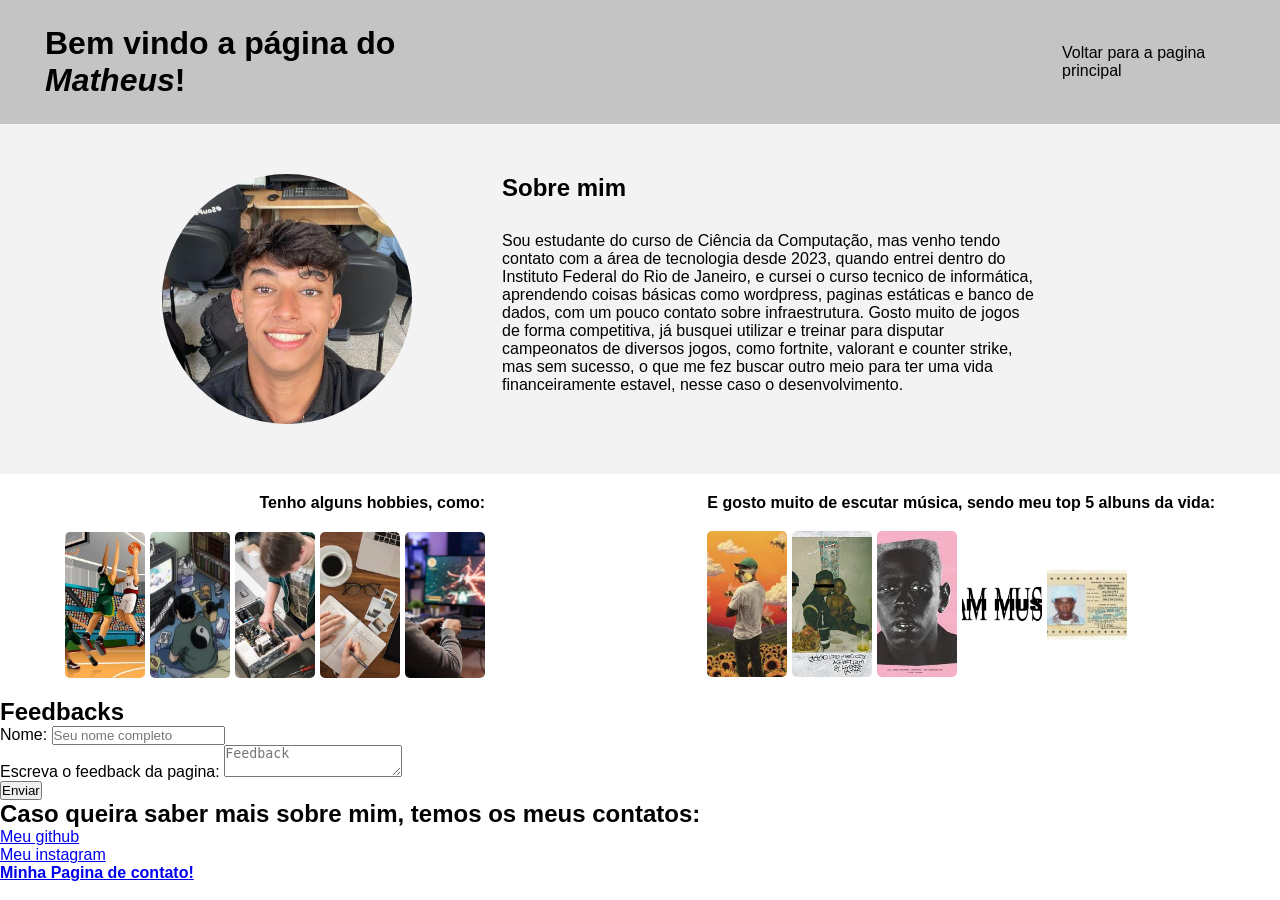
==== Perfils/matheus.html @ 42a0d911 "feat: Componentes iniciais e essenciais adicionados" ====
<html lang="pt-br">
  <head>
    <meta charset="UTF-8" />
    <meta name="viewport" content="width=device-width, initial-scale=1.0" />
    <title>Matheus</title>
    <link rel="stylesheet" href="../Styles/matheusStyle.css" />
  </head>
  <body>
    <header id="header">
      <h1>Bem vindo a página do <em>Matheus</em>!</h1>
      <a href="../index.html" class="side">Voltar para a pagina principal</a>
      <br />
    </header>
    <main id="main">
      <div>
      <section id="PerfilMatheus">
        <img
          src="Matheus Perfil.jpg"
          style="width: 250px; height: auto"
          class="FotoPerfilMatheus"
        />
      
        <br />
      <div>
        <h2>Sobre mim</h2>
        <p>
          Sou estudante do curso de Ciência da Computação, mas venho tendo
          contato com a área de tecnologia desde 2023, quando entrei dentro do
          Instituto Federal do Rio de Janeiro, e cursei o curso tecnico de
          informática, aprendendo coisas básicas como wordpress, paginas
          estáticas e banco de dados, com um pouco contato sobre infraestrutura.
          Gosto muito de jogos de forma competitiva, já busquei utilizar e
          treinar para disputar campeonatos de diversos jogos, como fortnite,
          valorant e counter strike, mas sem sucesso, o que me fez buscar outro
          meio para ter uma vida financeiramente estavel, nesse caso o
          desenvolvimento.
        </p>
      </div>
      </div>
      </section>
      <section id="caracteristicas">
        <div>
          <p class="titulo-hobbie">Tenho alguns hobbies, como:</p>
          <br />
          <ul class="hobbies">
            <li class="hobbie">
              <img src="/Perfils/imagensMatheus/basquete2.jpg" />
            </li>
            <li class="hobbie">
              <img src="/Perfils/imagensMatheus/anime.jpg" />
            </li>
            <li class="hobbie">
              <img src="/Perfils/imagensMatheus/computando.jpg" />
            </li>
            <li class="hobbie">
              <img src="/Perfils/imagensMatheus/estudar.jpg" />
            </li>
            <li class="hobbie">
              <img src="/Perfils/imagensMatheus/jogar.jpg" />
            </li>
          </ul>
        </div>
        <div>
          <p class="top-titulo">
            E gosto muito de escutar música, sendo meu top 5 albuns da vida:
          </p>
          <br />
          <ol class="albuns">
            <li class="album"><img src="/Perfils/imagensMatheus/fb.jpg"></li>
            <li class="album"><img src="/Perfils/imagensMatheus/gkmd.jpg"></li>
            <li class="album"><img src="/Perfils/imagensMatheus/igor.jpg"></li>
            <li class="album"><img src="/Perfils/imagensMatheus/music.png"></li>
            <li class="album"><img src="/Perfils/imagensMatheus/cmiygl.jpg"></li>
          </ol>
        </div>
      </section>
      <section>
        <h2>Feedbacks</h2>
        <form action="https://formspree.io/f/mwvdzbey" method="POST">
          <label for="Nome">Nome:</label>
          <input
            placeholder="Seu nome completo"
            type="text"
            name="Nome feedback"
          />
          <br />
          <label for="feedback">Escreva o feedback da pagina:</label>
          <textarea placeholder="Feedback" name="Feedback Mensagem"></textarea>
          <br />
          <button type="submit" placeholder="Enviar">Enviar</button>
        </form>
      </section>
    </main>
    <footer id="footer">
      <h2>Caso queira saber mais sobre mim, temos os meus contatos:</h2>
      <ul>
        <li>
          <a href="https://github.com/Mtcastro07" target="_blank">Meu github</a>
        </li>
        <li>
          <a href="https://www.instagram.com/_castroarchive/" target="_blank"
            >Meu instagram</a
          >
        </li>
        <li>
          <a href="../Contatos/contatoMatheus.html"
            ><strong>Minha Pagina de contato!</strong></a
          >
        </li>
      </ul>
    </footer>
  </body>
</html>
---- Styles/matheusStyle.css ----
* {
  margin: 0;
  padding: 0;
  box-sizing: border-box;
}

html,
body {
  width: 100%;
  margin: 0;
  padding: 0;
  font-family: Arial, Helvetica, sans-serif;
}

#header {
  background-color: #c4c4c4;
  display: flex;
  align-items: center;
  justify-content: space-between;
  padding: 25px 45px;
  gap: -15px;
}

#header h1 {
  max-width: 50%;
  height: auto;
}

#header a {
  text-decoration: none;
  color: black;
}

#PerfilMatheus {
  background-color: #f3f3f3;
  display: flex;
  justify-content: space-between;
  align-items: center;
  gap: 30px;
  padding: 50px 12px;
}

#PerfilMatheus p {
  max-width: 75%;
  height: auto;
  text-align: left;
  margin-right: 100px;
  padding: 30px;
}

#PerfilMatheus h2 {
  max-width: 75%;
  margin-left: 30px;
}

#PerfilMatheus img {
  border-radius: 100%;
  margin-left: 150px;
}

.side {
  padding-left: 600px;
}

#caracteristicas {
  display: flex;
  justify-content: space-between;
  padding: 20px 65px;
  gap: -20px;
}

.hobbies,
.albuns {
  grid-template-columns: repeat(5, 80px);
  display: grid;
  list-style: none;
  gap: 5px;
  margin-top: 20px;
}

.albuns {
  margin-top: 1px;
}

.hobbie li,
.album li {
  width: 100px;
  height: 150px;
  overflow: hidden;
  position: relative;
  box-sizing: border-box;
}

.hobbie img,
.album img {
  width: 100%;
  height: 100%;
  object-fit: cover;
  object-position: center center;
  aspect-ratio: 9/16;
  border-radius: 5px;
}

.titulo-hobbie {
  float: right;
  font-weight: bold;
}

.top-titulo {
  font-weight: bold;
}
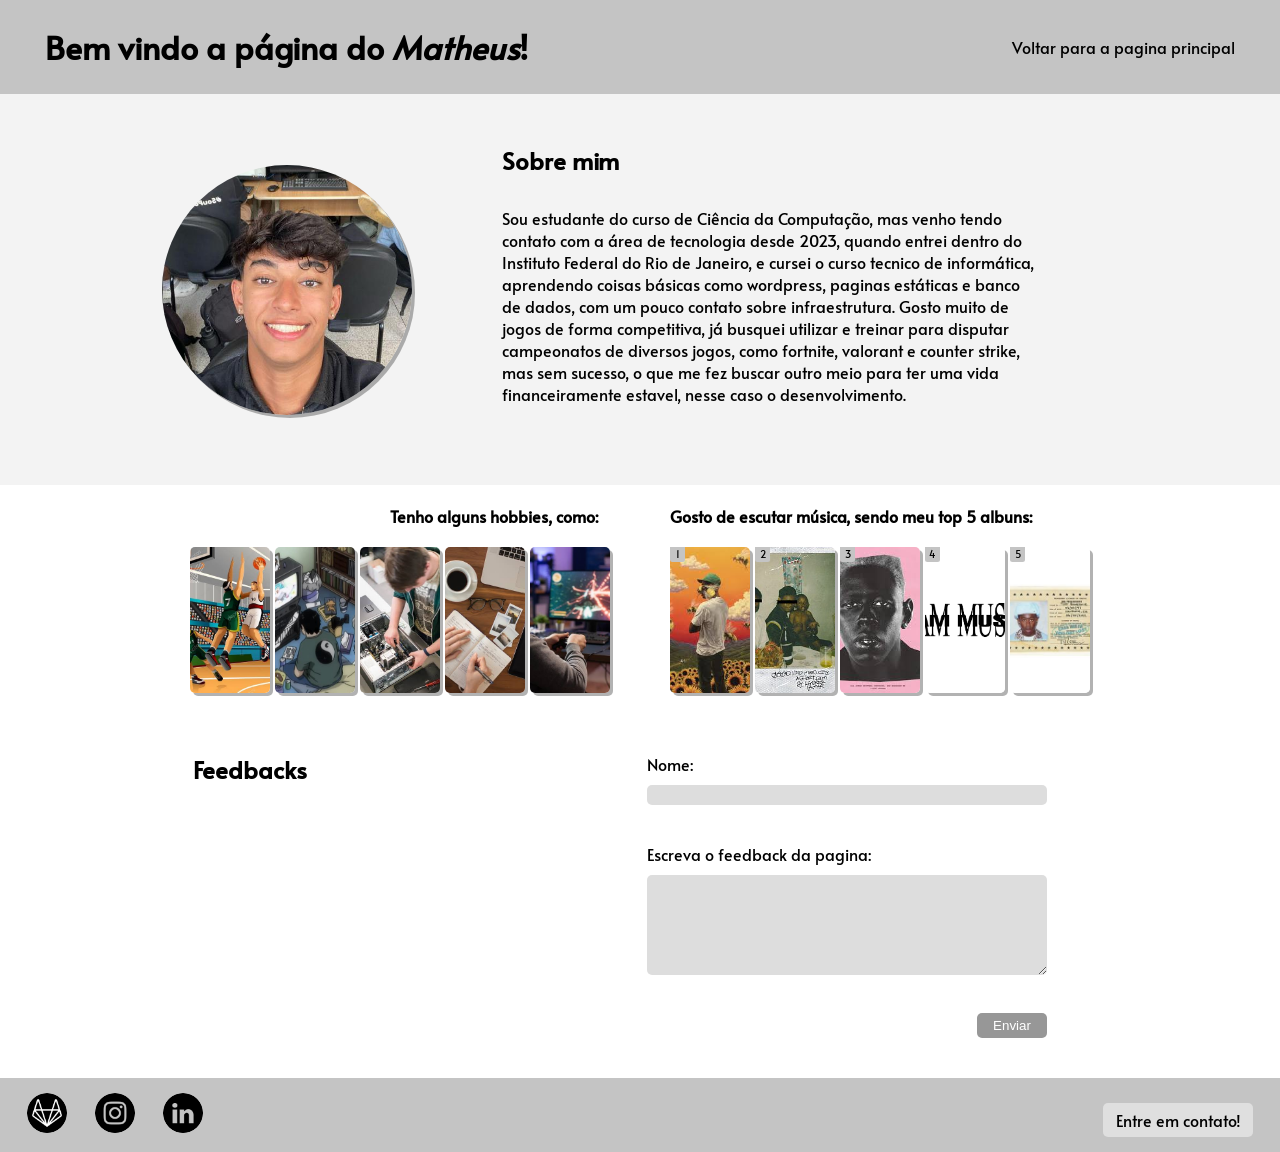
==== commit 42b9c6a9: "feat: CSS aplicado dentro da página individual." ====
--- a/Perfils/matheus.html
+++ b/Perfils/matheus.html
@@ -9,6 +9,20 @@
     <header id="header">
       <h1>Bem vindo a página do <em>Matheus</em>!</h1>
       <a href="../index.html" class="side">Voltar para a pagina principal</a>
+      <nav class="menu">
+        <div class="dropdown">
+          <button class="menu-btn">
+            <span class="abrir">☰</span>
+            <span class="fechar">✕</span>
+          </button>
+        <ul class="dropdown-content">
+          <li><a href="https://www.linkedin.com/in/matheus-garcia-533a6a218/" target="_blank">Linkedin</a></li>
+          <li><a href="https://github.com/Mtcastro07" target="_blank">Github</a></li>
+          <li><a href="https://www.instagram.com/_castroarchive/" target="_blank">Instagram</a></li>
+          <li><a href="../Contatos/contatoMatheus.html" target="_blank">Entre em contato</a></li>
+        </ul>
+        </div>
+      </nav>
       <br />
     </header>
     <main id="main">
@@ -41,7 +55,7 @@
       <section id="caracteristicas">
         <div>
           <p class="titulo-hobbie">Tenho alguns hobbies, como:</p>
-          <br />
+          
           <ul class="hobbies">
             <li class="hobbie">
               <img src="/Perfils/imagensMatheus/basquete2.jpg" />
@@ -62,52 +76,62 @@
         </div>
         <div>
           <p class="top-titulo">
-            E gosto muito de escutar música, sendo meu top 5 albuns da vida:
+            Gosto de escutar música, sendo meu top 5 albuns:
           </p>
-          <br />
+         
           <ol class="albuns">
-            <li class="album"><img src="/Perfils/imagensMatheus/fb.jpg"></li>
-            <li class="album"><img src="/Perfils/imagensMatheus/gkmd.jpg"></li>
-            <li class="album"><img src="/Perfils/imagensMatheus/igor.jpg"></li>
-            <li class="album"><img src="/Perfils/imagensMatheus/music.png"></li>
-            <li class="album"><img src="/Perfils/imagensMatheus/cmiygl.jpg"></li>
+            <li class="album"><img src="/Perfils/imagensMatheus/fb.jpg"><div class="bloco">1</div></li>
+            
+            <li class="album"><img src="/Perfils/imagensMatheus/gkmd.jpg">            <div class="bloco">2</div>
+</li>
+            <li class="album"><img src="/Perfils/imagensMatheus/igor.jpg">            <div class="bloco">3</div>
+</li>
+            <li class="album"><img src="/Perfils/imagensMatheus/music.png">            <div class="bloco">4</div>
+</li>
+            <li class="album"><img src="/Perfils/imagensMatheus/cmiygl.jpg">            <div class="bloco">5</div>
+</li>
           </ol>
         </div>
       </section>
-      <section>
+      <section class="Feedbacks">
+        <div class="textoFeedbacks">
         <h2>Feedbacks</h2>
-        <form action="https://formspree.io/f/mwvdzbey" method="POST">
+        </div>
+        <div>
+        <form action="https://formspree.io/f/mwvdzbey" method="POST"  class="formulario">
+          <div>
           <label for="Nome">Nome:</label>
+          <br>
           <input
-            placeholder="Seu nome completo"
+            
             type="text"
             name="Nome feedback"
           />
+          </div>
+          
           <br />
-          <label for="feedback">Escreva o feedback da pagina:</label>
-          <textarea placeholder="Feedback" name="Feedback Mensagem"></textarea>
+          <div><label for="feedback">Escreva o feedback da pagina:</label>
+          <br>
+          <textarea  name="Feedback Mensagem"></textarea></div>
           <br />
-          <button type="submit" placeholder="Enviar">Enviar</button>
+          <button type="submit"  class="enviar">Enviar</button>
         </form>
+        </div>
       </section>
     </main>
-    <footer id="footer">
-      <h2>Caso queira saber mais sobre mim, temos os meus contatos:</h2>
-      <ul>
-        <li>
-          <a href="https://github.com/Mtcastro07" target="_blank">Meu github</a>
+    <footer>
+      <ul class="icones">
+        <li class="icone">
+          <a href="https://github.com/Mtcastro07" target="_blank"><img src="/Perfils/imagensMatheus/Github.png"></a>
         </li>
-        <li>
-          <a href="https://www.instagram.com/_castroarchive/" target="_blank"
-            >Meu instagram</a
-          >
+        <li class="icone">
+          <a href="https://www.instagram.com/_castroarchive/" target="_blank"><img src="/Perfils/imagensMatheus/instagram.png"></a>
         </li>
-        <li>
-          <a href="../Contatos/contatoMatheus.html"
-            ><strong>Minha Pagina de contato!</strong></a
-          >
+        <li class="icone">
+          <a href="https://www.linkedin.com/in/matheus-garcia-533a6a218/" target="_blank"><img src="/Perfils/imagensMatheus/linkedin.png"></a>
         </li>
       </ul>
+      <a href="../Contatos/contatoMatheus.html" class="entrarContato" target="_blank">Entre em contato!</a>
     </footer>
   </body>
 </html>
--- a/Styles/matheusStyle.css
+++ b/Styles/matheusStyle.css
@@ -1,3 +1,5 @@
+@import url("https://fonts.googleapis.com/css2?family=Alata&display=swap");
+
 * {
   margin: 0;
   padding: 0;
@@ -9,7 +11,11 @@
   width: 100%;
   margin: 0;
   padding: 0;
-  font-family: Arial, Helvetica, sans-serif;
+  font-family: "Alata", sans-serif;
+}
+
+.menu {
+  display: none;
 }
 
 #header {
@@ -18,7 +24,6 @@
   align-items: center;
   justify-content: space-between;
   padding: 25px 45px;
-  gap: -15px;
 }
 
 #header h1 {
@@ -29,6 +34,75 @@
 #header a {
   text-decoration: none;
   color: black;
+  margin-left: auto;
+}
+
+@media (max-width: 768px) {
+  #header h1 {
+    font-size: 20px;
+  }
+  .side {
+    display: none;
+  }
+  .menu {
+    position: relative;
+    display: block;
+  }
+  .menu-btn {
+    cursor: pointer;
+    background-color: #c4c4c4;
+    color: rgb(0, 0, 0);
+    border: none;
+    font-size: 40px;
+    margin-left: 200px;
+  }
+
+  .menu-btn .fechar {
+    display: none;
+  }
+  .menu-btn:hover .abrir {
+    display: none;
+  }
+
+  .menu-btn:hover .fechar {
+    display: inline;
+  }
+
+  .fechar {
+    display: none;
+  }
+
+  .dropdown:hover .abrir {
+    display: none;
+  }
+
+  .dropdown:hover .fechar {
+    display: inline;
+  }
+
+  .dropdown {
+    position: relative;
+    display: inline-block;
+  }
+
+  .dropdown-content {
+    display: none;
+    position: absolute;
+    background-color: c4c4c4;
+    list-style: none;
+    margin: 0;
+    padding: 0;
+    margin-left: 100px;
+  }
+  .dropdown-content li a {
+    display: block;
+    padding: 10px;
+    text-decoration: none;
+    color: white;
+  }
+  .dropdown:hover .dropdown-content {
+    display: block;
+  }
 }
 
 #PerfilMatheus {
@@ -56,17 +130,31 @@
 #PerfilMatheus img {
   border-radius: 100%;
   margin-left: 150px;
-}
-
-.side {
-  padding-left: 600px;
+  box-shadow: 3px 3px 0px rgba(0, 0, 0, 0.3);
+}
+
+@media (max-width: 760px) {
+  #PerfilMatheus {
+    flex-direction: column;
+    align-items: center;
+  }
+  #PerfilMatheus img {
+    justify-content: center;
+    align-items: center;
+    margin-right: 150px;
+  }
+
+  #PerfilMatheus p {
+    max-width: 800px;
+    width: 100%;
+  }
 }
 
 #caracteristicas {
   display: flex;
-  justify-content: space-between;
+  justify-content: center;
   padding: 20px 65px;
-  gap: -20px;
+  gap: 60px;
 }
 
 .hobbies,
@@ -80,6 +168,10 @@
 
 .albuns {
   margin-top: 1px;
+}
+
+.album {
+  position: relative;
 }
 
 .hobbie li,
@@ -99,13 +191,218 @@
   object-position: center center;
   aspect-ratio: 9/16;
   border-radius: 5px;
+  box-shadow: 3px 3px 0px rgba(0, 0, 0, 0.3);
 }
 
 .titulo-hobbie {
-  float: right;
   font-weight: bold;
+  margin-left: 200px;
 }
 
 .top-titulo {
   font-weight: bold;
-}
+  margin-bottom: 20px;
+}
+
+.bloco {
+  position: absolute;
+  background-color: #c4c4c4;
+  color: black;
+  top: 0%;
+  border-radius: 0px 0px 2.5px 2.5px;
+  font-size: 10px;
+  width: 15px;
+  text-align: center;
+  justify-content: center;
+  height: 15px;
+  display: flex;
+}
+
+@media (max-width: 760px) {
+  #caracteristicas {
+    display: grid;
+    grid-template-columns: 1fr;
+    justify-content: center;
+  }
+
+  .titulo-hobbie,
+  .top-titulo {
+    margin-left: 0;
+    text-align: left;
+    font-size: 20px;
+  }
+
+  .top-titulo {
+    margin-bottom: 22px;
+  }
+
+  .albuns,
+  .hobbies {
+    display: grid;
+    grid-template-columns: repeat(1, 450px);
+    justify-content: center;
+    gap: 15px;
+  }
+  .hobbie img,
+  .album img {
+    aspect-ratio: 16/9;
+    border-radius: 5px;
+    box-shadow: 0px 0px;
+  }
+
+  .bloco {
+    position: absolute;
+    background-color: #c4c4c4;
+    color: black;
+    top: 0%;
+    margin-left: 10px;
+    border-radius: 0px 0px 3px 3px;
+    font-size: 20px;
+    width: 30px;
+    text-align: center;
+    justify-content: center;
+    height: 30px;
+    display: flex;
+  }
+}
+
+.Feedbacks {
+  display: flex;
+  justify-content: center;
+  margin-top: 40px;
+  margin-right: 40px;
+  margin-bottom: 40px;
+}
+
+.textoFeedbacks {
+  text-align: left;
+  display: flex;
+  margin-right: 120px;
+}
+
+.Feedbacks h2 {
+  padding-right: 220px;
+}
+
+.formulario {
+  display: flex;
+  flex-direction: column;
+  gap: 8px;
+}
+.enviar {
+  width: 70px;
+  height: 25px;
+  margin-left: auto;
+  background-color: #979797;
+  border-radius: 5px;
+  border: none;
+  color: white;
+  cursor: pointer;
+  transition: background-color 0.3s ease;
+}
+
+.enviar:hover {
+  background-color: #2b2b2b;
+}
+
+input {
+  width: 400px;
+  height: 20px;
+  margin-top: 10px;
+  background-color: #dddddd;
+  border: none;
+  border-radius: 5px;
+}
+textarea {
+  margin-top: 10px;
+  width: 400px;
+  height: 100px;
+  text-decoration: none;
+  background-color: #dddddd;
+  border: none;
+  border-radius: 5px;
+}
+
+@media (max-width: 768px) {
+  .Feedbacks {
+    display: grid;
+    justify-content: center;
+    margin-right: 0;
+    margin-left: 40px;
+  }
+
+  .enviar {
+    margin-right: 60px;
+  }
+  .Feedbacks input {
+    height: 23;
+  }
+  .formulario {
+    gap: 10px;
+  }
+}
+
+footer {
+  background-color: #c4c4c4;
+  justify-content: center;
+  display: flex;
+  gap: 900px;
+  padding: 15px;
+}
+
+.entrarContato {
+  margin-top: 10px;
+  align-items: center;
+  background-color: #dfdfdf;
+  text-decoration: none;
+  color: black;
+  display: flex;
+  justify-content: center;
+  width: 150px;
+  border-radius: 5px;
+  transition: background-color 0.3s ease;
+}
+
+.entrarContato:hover {
+  background-color: #a0a0a0;
+}
+
+.icones {
+  list-style: none;
+  display: grid;
+  grid-template-columns: repeat(3, 40px);
+  position: relative;
+  gap: 28px;
+}
+
+.icones a img {
+  transition: background-color 0.3s ease;
+  border-radius: 100%;
+}
+
+.icones a img:hover {
+  background-color: #363636;
+  border-radius: 100%;
+}
+
+.icones img {
+  width: 100%;
+  height: 90%;
+}
+
+@media (max-width: 768px) {
+  footer {
+    display: grid;
+    gap: 40px;
+    justify-items: center;
+    align-items: center;
+  }
+  .entrarContato {
+    order: 1;
+    width: 150px;
+    height: 40px;
+  }
+  .icones {
+    order: 2;
+  }
+}
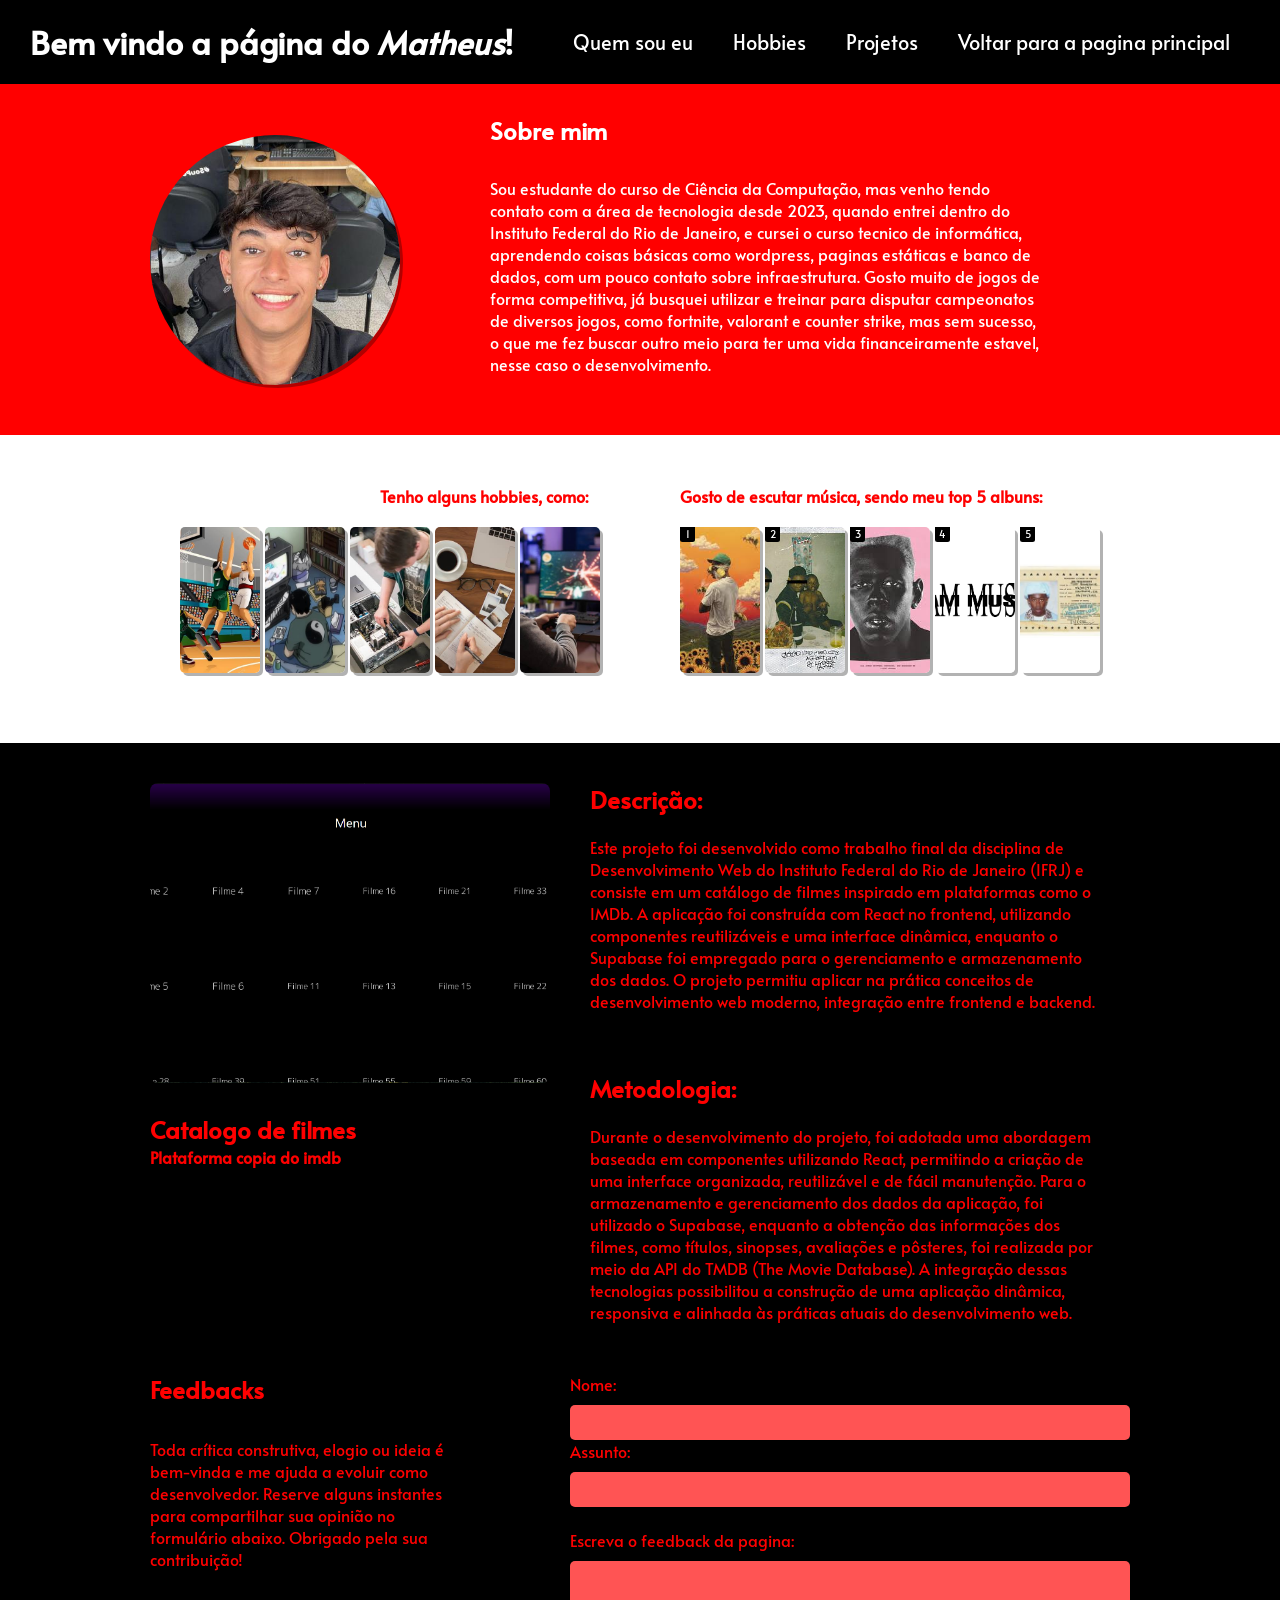
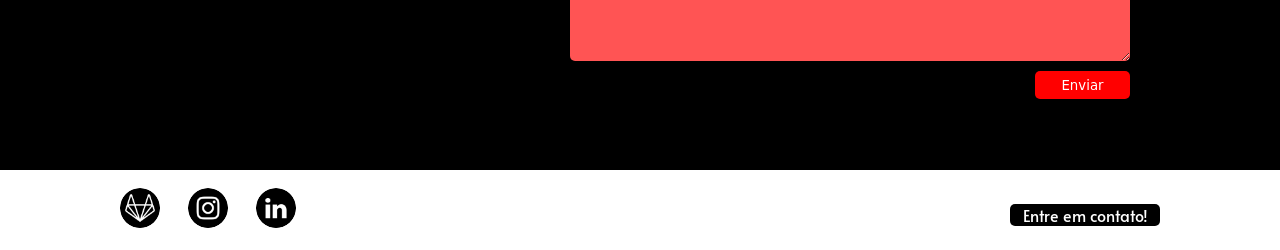
==== commit 6ce524c7: "feat: Finalizado oficialmente, com implementação de estilização, o css." ====
--- a/Perfils/matheus.html
+++ b/Perfils/matheus.html
@@ -8,7 +8,12 @@
   <body>
     <header id="header">
       <h1>Bem vindo a página do <em>Matheus</em>!</h1>
-      <a href="../index.html" class="side">Voltar para a pagina principal</a>
+      <div class="navbar">
+        <a>Quem sou eu</a>
+        <a>Hobbies</a>
+        <a href="https://github.com/Mtcastro07" target="_blank">Projetos</a>
+        <a href="../index.html" target="_blank">Voltar para a pagina principal</a>
+      </div>
       <nav class="menu">
         <div class="dropdown">
           <button class="menu-btn">
@@ -52,6 +57,8 @@
       </div>
       </div>
       </section>
+      
+
       <section id="caracteristicas">
         <div>
           <p class="titulo-hobbie">Tenho alguns hobbies, como:</p>
@@ -82,42 +89,75 @@
           <ol class="albuns">
             <li class="album"><img src="/Perfils/imagensMatheus/fb.jpg"><div class="bloco">1</div></li>
             
-            <li class="album"><img src="/Perfils/imagensMatheus/gkmd.jpg">            <div class="bloco">2</div>
+            <li class="album"><img src="/Perfils/imagensMatheus/gkmd.jpg"><div class="bloco">2</div>
 </li>
-            <li class="album"><img src="/Perfils/imagensMatheus/igor.jpg">            <div class="bloco">3</div>
+            <li class="album"><img src="/Perfils/imagensMatheus/igor.jpg"><div class="bloco">3</div>
 </li>
-            <li class="album"><img src="/Perfils/imagensMatheus/music.png">            <div class="bloco">4</div>
+            <li class="album"><img src="/Perfils/imagensMatheus/music.png"><div class="bloco">4</div>
 </li>
-            <li class="album"><img src="/Perfils/imagensMatheus/cmiygl.jpg">            <div class="bloco">5</div>
+            <li class="album"><img src="/Perfils/imagensMatheus/cmiygl.jpg"><div class="bloco">5</div>
 </li>
           </ol>
         </div>
       </section>
-      <section class="Feedbacks">
+      <section class="projetos">
+        <div class="imagem-titulo-projeto">
+        <img src="/Perfils/imagensMatheus/projeto.png">
+        <h2>Catalogo de filmes</h2>
+        <h4>Plataforma copia do imdb</h4>
+        </div>
+        <div class="descricao-projeto">
+          <h2>Descrição:</h2>
+          <p>Este projeto foi desenvolvido como trabalho final da disciplina de Desenvolvimento Web do Instituto Federal do Rio de Janeiro (IFRJ) e consiste em um catálogo de filmes inspirado em plataformas como o IMDb. A aplicação foi construída com React no frontend, utilizando componentes reutilizáveis e uma interface dinâmica, enquanto o Supabase foi empregado para o gerenciamento e armazenamento dos dados. O projeto permitiu aplicar na prática conceitos de desenvolvimento web moderno, integração entre frontend e backend.
+</p>
+          <div class="metodologia-projeto">
+            <h2>Metodologia:</h2>
+            <p>Durante o desenvolvimento do projeto, foi adotada uma abordagem baseada em componentes utilizando React, permitindo a criação de uma interface organizada, reutilizável e de fácil manutenção. Para o armazenamento e gerenciamento dos dados da aplicação, foi utilizado o Supabase, enquanto a obtenção das informações dos filmes, como títulos, sinopses, avaliações e pôsteres, foi realizada por meio da API do TMDB (The Movie Database). A integração dessas tecnologias possibilitou a construção de uma aplicação dinâmica, responsiva e alinhada às práticas atuais do desenvolvimento web.
+            </p>
+          </div>
+        </div>
+        
+      </section>
+      <section class="sectionFeedbacks">
+        <div class="Feedbacks">
         <div class="textoFeedbacks">
         <h2>Feedbacks</h2>
+        <p>Toda crítica construtiva, elogio ou ideia é bem-vinda e me ajuda a evoluir como desenvolvedor. Reserve alguns instantes para compartilhar sua opinião no formulário abaixo. Obrigado pela sua contribuição!</p>
         </div>
-        <div>
+        
         <form action="https://formspree.io/f/mwvdzbey" method="POST"  class="formulario">
           <div>
           <label for="Nome">Nome:</label>
           <br>
           <input
-            
+            class="inputi"
             type="text"
             name="Nome feedback"
           />
+          
+          <br>
+          <div>
+            <label>Assunto:</label>
+            <br>
+            <input class="inputi" type="text">
           </div>
-          
           <br />
           <div><label for="feedback">Escreva o feedback da pagina:</label>
           <br>
-          <textarea  name="Feedback Mensagem"></textarea></div>
+          </div>
+          <div>
+          <textarea  name="Feedback Mensagem"></textarea>
           <br />
+          
+          <div class="enviarButton">
           <button type="submit"  class="enviar">Enviar</button>
+          </div>
+          </div>
         </form>
         </div>
-      </section>
+        </section>
+        </div>
+      
     </main>
     <footer>
       <ul class="icones">
--- a/Styles/matheusStyle.css
+++ b/Styles/matheusStyle.css
@@ -12,6 +12,7 @@
   margin: 0;
   padding: 0;
   font-family: "Alata", sans-serif;
+  background-color: #000000;
 }
 
 .menu {
@@ -19,29 +20,37 @@
 }
 
 #header {
-  background-color: #c4c4c4;
+  background-color: #000000;
   display: flex;
   align-items: center;
   justify-content: space-between;
-  padding: 25px 45px;
+  padding: 20px 30px 20px 30px;
+  gap: 10px;
 }
 
 #header h1 {
   max-width: 50%;
   height: auto;
-}
-
-#header a {
+  color: white;
+}
+
+.navbar a {
   text-decoration: none;
-  color: black;
+  color: rgb(255, 255, 255);
+  font-size: 20px;
+}
+.navbar {
+  display: flex;
+  gap: 40px;
   margin-left: auto;
+  margin-right: 10px;
 }
 
 @media (max-width: 768px) {
   #header h1 {
     font-size: 20px;
   }
-  .side {
+  .navbar {
     display: none;
   }
   .menu {
@@ -50,8 +59,8 @@
   }
   .menu-btn {
     cursor: pointer;
-    background-color: #c4c4c4;
-    color: rgb(0, 0, 0);
+    background-color: #000000;
+    color: rgb(255, 255, 255);
     border: none;
     font-size: 40px;
     margin-left: 200px;
@@ -99,6 +108,7 @@
     padding: 10px;
     text-decoration: none;
     color: white;
+    background-color: #000000;
   }
   .dropdown:hover .dropdown-content {
     display: block;
@@ -106,12 +116,12 @@
 }
 
 #PerfilMatheus {
-  background-color: #f3f3f3;
+  background-color: #ff0000;
   display: flex;
   justify-content: space-between;
   align-items: center;
+  padding: 30px 0px 30px 0px;
   gap: 30px;
-  padding: 50px 12px;
 }
 
 #PerfilMatheus p {
@@ -120,11 +130,13 @@
   text-align: left;
   margin-right: 100px;
   padding: 30px;
+  color: white;
 }
 
 #PerfilMatheus h2 {
   max-width: 75%;
   margin-left: 30px;
+  color: white;
 }
 
 #PerfilMatheus img {
@@ -153,8 +165,12 @@
 #caracteristicas {
   display: flex;
   justify-content: center;
-  padding: 20px 65px;
-  gap: 60px;
+  align-items: center;
+  padding: 50px 0px 70px 0px;
+  gap: 80px;
+  color: #ff0000;
+  background-color: rgb(255, 255, 255);
+  background-color: white;
 }
 
 .hobbies,
@@ -206,8 +222,8 @@
 
 .bloco {
   position: absolute;
-  background-color: #c4c4c4;
-  color: black;
+  background-color: #000000;
+  color: rgb(255, 255, 255);
   top: 0%;
   border-radius: 0px 0px 2.5px 2.5px;
   font-size: 10px;
@@ -222,18 +238,26 @@
   #caracteristicas {
     display: grid;
     grid-template-columns: 1fr;
-    justify-content: center;
+    align-items: center;
+    justify-content: center;
+  }
+
+  .titulo-hobbie {
+    margin-left: 0;
+    padding-right: 177px;
   }
 
   .titulo-hobbie,
   .top-titulo {
-    margin-left: 0;
-    text-align: left;
     font-size: 20px;
+    justify-content: center;
+    text-align: center;
+    align-items: center;
   }
 
   .top-titulo {
     margin-bottom: 22px;
+    margin-left: 22px;
   }
 
   .albuns,
@@ -268,71 +292,120 @@
 
 .Feedbacks {
   display: flex;
-  justify-content: center;
-  margin-top: 40px;
-  margin-right: 40px;
-  margin-bottom: 40px;
+  padding: 0px 150px 50px 150px;
+  background-color: black;
+  color: red;
 }
 
 .textoFeedbacks {
   text-align: left;
   display: flex;
+  flex-direction: column;
   margin-right: 120px;
+  max-width: 300px;
+  width: 100%;
+  padding-bottom: 150px;
 }
 
 .Feedbacks h2 {
   padding-right: 220px;
-}
-
-.formulario {
-  display: flex;
-  flex-direction: column;
-  gap: 8px;
-}
+  padding-bottom: 32px;
+}
+
+.enviarButton {
+  justify-content: right;
+  align-items: end;
+  display: flex;
+  width: 100%;
+}
+
 .enviar {
-  width: 70px;
-  height: 25px;
-  margin-left: auto;
-  background-color: #979797;
+  width: 95px;
+  height: 28px;
+  margin-top: 10px;
+  background-color: #ff0000;
   border-radius: 5px;
   border: none;
   color: white;
   cursor: pointer;
   transition: background-color 0.3s ease;
+  font-family:
+    system-ui,
+    -apple-system,
+    BlinkMacSystemFont,
+    "Segoe UI",
+    Roboto,
+    Oxygen,
+    Ubuntu,
+    Cantarell,
+    "Open Sans",
+    "Helvetica Neue",
+    sans-serif;
 }
 
 .enviar:hover {
-  background-color: #2b2b2b;
-}
-
-input {
-  width: 400px;
-  height: 20px;
+  background-color: #ff8383;
+}
+
+.formulario {
+  display: flex;
+  flex-direction: column;
+  width: 300%;
+}
+
+.formulario input {
+  height: 35px;
   margin-top: 10px;
-  background-color: #dddddd;
+  background-color: #ff5454;
   border: none;
   border-radius: 5px;
+  width: 100%;
+  max-width: 750px;
 }
 textarea {
   margin-top: 10px;
-  width: 400px;
   height: 100px;
+  width: 100%;
+  max-width: 750px;
   text-decoration: none;
-  background-color: #dddddd;
+  background-color: #ff5454;
   border: none;
   border-radius: 5px;
+}
+
+.sectionFeedbacks {
+  background-color: black;
 }
 
 @media (max-width: 768px) {
   .Feedbacks {
     display: grid;
     justify-content: center;
-    margin-right: 0;
+    align-items: center;
+    margin-right: 40px;
     margin-left: 40px;
+  }
+
+  .textoFeedbacks {
+    margin-bottom: -100px;
+  }
+  .formulario input,
+  textarea {
+    width: 110%;
+  }
+
+  .enviarButton {
+    width: 125%;
+  }
+
+  .formulario {
+    margin: 0px;
+    width: 100%;
   }
 
   .enviar {
     margin-right: 60px;
+    width: 80px;
   }
   .Feedbacks input {
     height: 23;
@@ -343,19 +416,19 @@
 }
 
 footer {
-  background-color: #c4c4c4;
-  justify-content: center;
-  display: flex;
-  gap: 900px;
-  padding: 15px;
+  background-color: #ffffff;
+  display: flex;
+  justify-content: space-between;
+  align-items: center;
+  padding: 18px 120px 18px 120px;
 }
 
 .entrarContato {
   margin-top: 10px;
   align-items: center;
-  background-color: #dfdfdf;
+  background-color: #000000;
   text-decoration: none;
-  color: black;
+  color: rgb(255, 255, 255);
   display: flex;
   justify-content: center;
   width: 150px;
@@ -364,7 +437,7 @@
 }
 
 .entrarContato:hover {
-  background-color: #a0a0a0;
+  background-color: #797979;
 }
 
 .icones {
@@ -394,15 +467,73 @@
   footer {
     display: grid;
     gap: 40px;
-    justify-items: center;
+    justify-content: center;
     align-items: center;
   }
   .entrarContato {
     order: 1;
     width: 150px;
     height: 40px;
+    margin-left: 12.5px;
   }
   .icones {
     order: 2;
   }
 }
+
+.projetos {
+  display: flex;
+  justify-content: space-between;
+  gap: 40px;
+  padding: 0px 180px 50px 150px;
+  padding-top: 40px;
+  background-color: #000000;
+  color: red;
+}
+
+.projetos img {
+  aspect-ratio: 4/3;
+  width: 400px;
+  object-fit: cover;
+  border-radius: 8px;
+  margin-bottom: 30px;
+}
+
+.descricao-projeto h2 {
+  padding-bottom: 20px;
+}
+
+.descricao-projeto p {
+  max-width: 900px;
+  width: 100%;
+  margin-right: 80px;
+}
+
+.metodologia-projeto {
+  padding-top: 60px;
+}
+
+@media (max-width: 768px) {
+  .projetos {
+    display: grid;
+    padding-left: 160px;
+    justify-content: center;
+    align-items: center;
+  }
+
+  .imagem-titulo-projeto {
+    padding: 0px 0px 20px 0px;
+  }
+
+  .projetos img {
+    aspect-ratio: 16/9;
+    display: flex;
+    justify-content: center;
+    align-items: center;
+  }
+
+  .descricao-projeto p {
+    max-width: 350px;
+    width: 100%;
+  }
+}
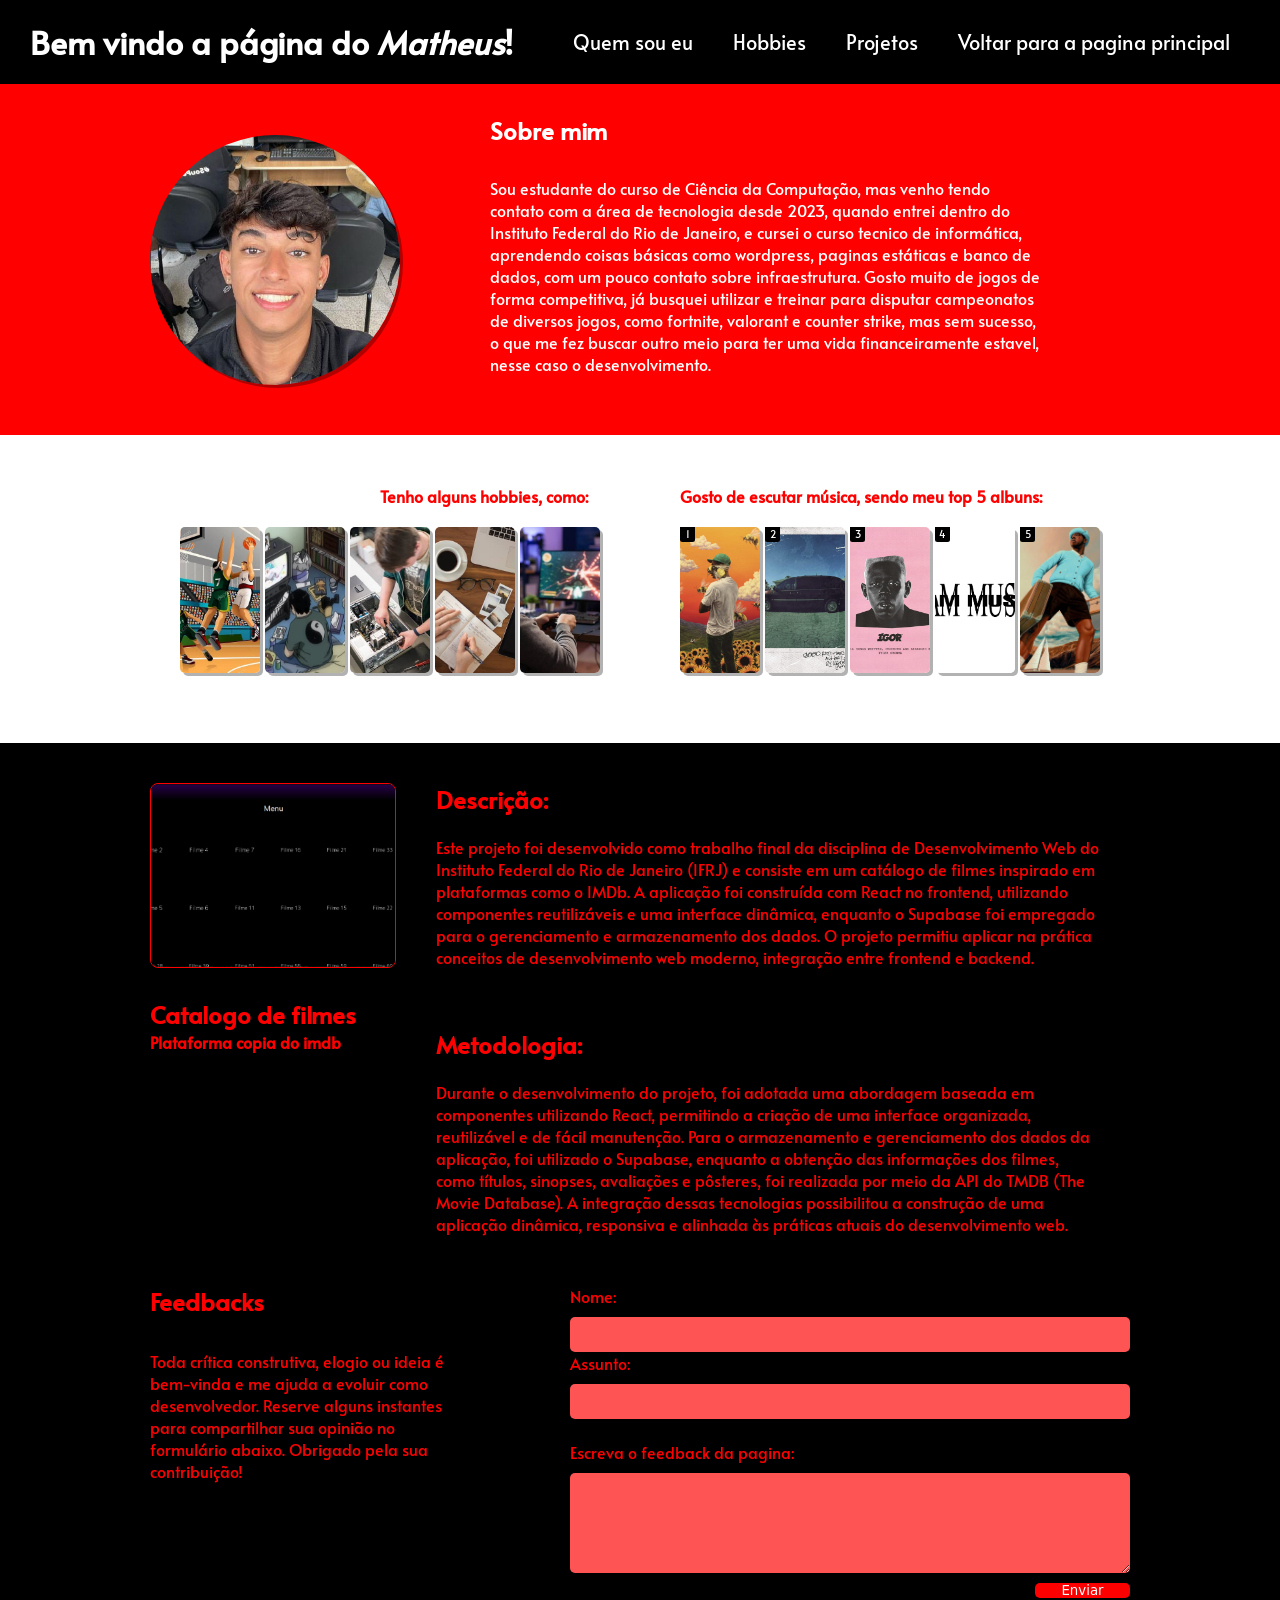
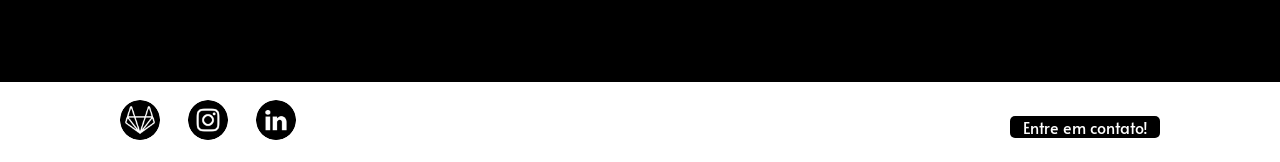
==== commit b40c74bd: "Fix: Alguns problemas dentro da responsividade mobile resolvidos" ====
--- a/Perfils/matheus.html
+++ b/Perfils/matheus.html
@@ -87,15 +87,15 @@
           </p>
          
           <ol class="albuns">
-            <li class="album"><img src="/Perfils/imagensMatheus/fb.jpg"><div class="bloco">1</div></li>
+            <li class="album"><img src="/Perfils/imagensMatheus/fb2.jpg"><div class="bloco">1</div></li>
             
-            <li class="album"><img src="/Perfils/imagensMatheus/gkmd.jpg"><div class="bloco">2</div>
+            <li class="album"><img src="/Perfils/imagensMatheus/gkmd2.jpg"><div class="bloco">2</div>
 </li>
-            <li class="album"><img src="/Perfils/imagensMatheus/igor.jpg"><div class="bloco">3</div>
+            <li class="album"><img src="/Perfils/imagensMatheus/igor2.jpg"><div class="bloco">3</div>
 </li>
             <li class="album"><img src="/Perfils/imagensMatheus/music.png"><div class="bloco">4</div>
 </li>
-            <li class="album"><img src="/Perfils/imagensMatheus/cmiygl.jpg"><div class="bloco">5</div>
+            <li class="album"><img src="/Perfils/imagensMatheus/cmiygl2.jpg"><div class="bloco">5</div>
 </li>
           </ol>
         </div>
--- a/Styles/matheusStyle.css
+++ b/Styles/matheusStyle.css
@@ -13,6 +13,7 @@
   padding: 0;
   font-family: "Alata", sans-serif;
   background-color: #000000;
+  overflow-x: hidden;
 }
 
 .menu {
@@ -192,8 +193,11 @@
 
 .hobbie li,
 .album li {
-  width: 100px;
-  height: 150px;
+  width: 100%;
+
+  max-width: 100px;
+  max-height: 150px;
+  height: 100%;
   overflow: hidden;
   position: relative;
   box-sizing: border-box;
@@ -244,11 +248,11 @@
 
   .titulo-hobbie {
     margin-left: 0;
-    padding-right: 177px;
   }
 
   .titulo-hobbie,
   .top-titulo {
+    margin: 0px;
     font-size: 20px;
     justify-content: center;
     text-align: center;
@@ -262,13 +266,18 @@
 
   .albuns,
   .hobbies {
-    display: grid;
-    grid-template-columns: repeat(1, 450px);
-    justify-content: center;
+    display: flex;
+    flex-direction: column;
+    grid-template-columns: repeat(1, 1fr);
+    justify-content: center;
+    align-items: center;
     gap: 15px;
   }
   .hobbie img,
   .album img {
+    max-width: 350px;
+    width: 100%;
+    height: 100%;
     aspect-ratio: 16/9;
     border-radius: 5px;
     box-shadow: 0px 0px;
@@ -276,8 +285,8 @@
 
   .bloco {
     position: absolute;
-    background-color: #c4c4c4;
-    color: black;
+    background-color: #000000;
+    color: rgb(255, 255, 255);
     top: 0%;
     margin-left: 10px;
     border-radius: 0px 0px 3px 3px;
@@ -320,8 +329,10 @@
 }
 
 .enviar {
-  width: 95px;
-  height: 28px;
+  width: 100%;
+  height: 100%;
+  max-width: 95px;
+  max-height: 28px;
   margin-top: 10px;
   background-color: #ff0000;
   border-radius: 5px;
@@ -350,27 +361,30 @@
 .formulario {
   display: flex;
   flex-direction: column;
-  width: 300%;
+  width: 100%;
 }
 
 .formulario input {
-  height: 35px;
+  max-height: 35px;
+  height: 100%;
   margin-top: 10px;
   background-color: #ff5454;
   border: none;
   border-radius: 5px;
   width: 100%;
-  max-width: 750px;
+  max-width: 960px;
+  padding-left: 5px;
 }
 textarea {
   margin-top: 10px;
   height: 100px;
   width: 100%;
-  max-width: 750px;
+  max-width: 960px;
   text-decoration: none;
   background-color: #ff5454;
   border: none;
   border-radius: 5px;
+  padding: 6px 0px 0px 5px;
 }
 
 .sectionFeedbacks {
@@ -382,20 +396,25 @@
     display: grid;
     justify-content: center;
     align-items: center;
-    margin-right: 40px;
-    margin-left: 40px;
   }
 
   .textoFeedbacks {
-    margin-bottom: -100px;
+    margin: 0;
+    width: 100%;
+    max-width: 400px;
   }
   .formulario input,
   textarea {
-    width: 110%;
+    width: 100%;
+  }
+
+  .formulario input {
+    padding-left: 10px;
   }
 
   .enviarButton {
-    width: 125%;
+    width: 100%;
+    margin-left: 60px;
   }
 
   .formulario {
@@ -493,10 +512,13 @@
 
 .projetos img {
   aspect-ratio: 4/3;
-  width: 400px;
+  max-width: 400px;
+  width: 100%;
+  height: auto;
   object-fit: cover;
   border-radius: 8px;
   margin-bottom: 30px;
+  border: #ff0000 1px solid;
 }
 
 .descricao-projeto h2 {
@@ -504,7 +526,7 @@
 }
 
 .descricao-projeto p {
-  max-width: 900px;
+  max-width: 1000px;
   width: 100%;
   margin-right: 80px;
 }
@@ -530,10 +552,11 @@
     display: flex;
     justify-content: center;
     align-items: center;
+    max-width: 800px;
   }
 
   .descricao-projeto p {
-    max-width: 350px;
-    width: 100%;
-  }
-}
+    max-width: 450px;
+    width: 100%;
+  }
+}
